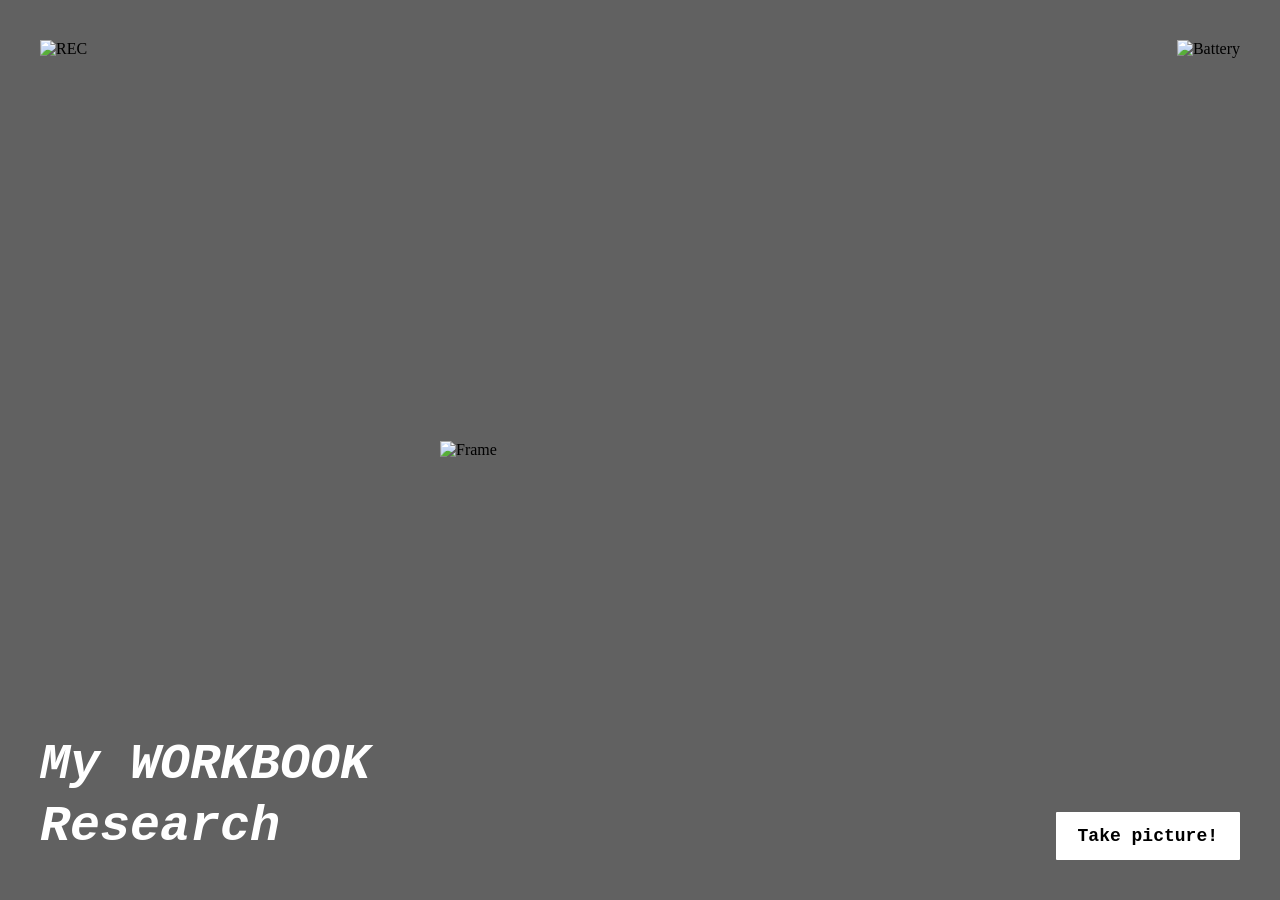
==== index.html @ 892e3127 "Add files via upload" ====
<!DOCTYPE html>
<head>
    <title>Main Camera Page</title>
    <link rel="stylesheet" href="styles.css">
</head>

<body>
    <div class="container">

<!--Video background of the page-->
        <video class="background-video" id="bg-video" autoplay muted loop>
            <source src="videos/vhs_tape.mp4" type="video/mp4">
        </video>
          <div id="bg-overlay"></div>

<!--Assets/icons of the page-->
        <img src="images/rec_asset.png" alt="REC" class="rec">
        <img src="images/battery_asset.png" alt="Battery" class="battery">
        <img src="images/frames_asset.png" alt="Frame" class="frame">
<!--Anchors-->
        <div class="links">
            <a href="weekspage.html">My WORKBOOK</a>
            <a href="research.html">Research</a>
        </div>
<!--Button to Take Photo-->
        <button class="shutter-btn" onclick="takePicture()">Take picture!</button>   

<!--White container to simulate flash-->
        <div id="flash"></div>
    </div>

<!--Simulate Flash: Code made with some assistance from Claude AI-->
    <script>
    function takePicture() {
        const flash = document.getElementById('flash');
        const video = document.getElementById('bg-video');
        const source = video.querySelector('source');

        // Flash
        flash.style.opacity = '1';
        setTimeout(() => flash.style.opacity = '0', 80);

        // Swap to new video
        source.src = 'videos/photos_taken.mp4';
        video.load();
        video.play();

        // Swap back after 3 seconds
        setTimeout(() => {
            source.src = 'videos/vhs_tape.mp4';
            video.load();
            video.play();
        }, 3000);
    }
    </script>

</body>
</html>
---- styles.css ----
* {   margin: 0;
            padding: 0;
            box-sizing: border-box;
        }


        #bg-overlay {
        position: absolute;
        inset: 0;
        background: rgba(0,0,0,0.62);
        z-index: 0;
        pointer-events: none;
        }

        .container {
            position: relative;
            width: 100vw;
            height: 100vh;
            overflow: hidden;
        }
        .background-video {
            position: absolute;
            top: 50%;
            left: 50%;
            min-width: 100%;
            min-height: 100%;
            transform: translate(-50%, -50%);
            z-index: -1;
        }
        .rec {
            position: absolute;
            top: 40px;
            left: 40px;
            height: 80px;
        }
        .battery {
            position: absolute;
            top: 40px;
            right: 40px;
            height: 80px;
        }
        .frame {
            position: absolute;
            top: 50%;
            left: 50%;
            transform: translate(-50%, -50%);
            width: 400px;
        }
        .links {
            position: absolute;
            bottom: 40px;
            left: 40px;
        }
        .links a {
            display: block;
            color: rgb(255, 255, 255);
            font-family: 'Courier New', monospace;
            font-weight: bold;
            font-style: italic;
            text-decoration: none;
            font-size: 50px;
            margin-bottom: 5px;
        }
        .links a:hover {
            text-decoration: underline;
            color: rgb(109, 0, 0);
        }

        #flash {
            position: absolute;
            inset: 0;
            background: rgb(140, 140, 140);
            z-index: 10;
            opacity: 0;
            pointer-events: none;
            transition: opacity 0.05s ease;
        }

        /* Button */
        .shutter-btn {
            position: absolute;
            bottom: 40px;
            right: 40px;
            z-index: 5;
            background: white;
            color: black;
            font-family: 'Courier New', monospace;
            font-weight: bold;
            font-size: 18px;
            padding: 14px 22px;
            border: none;
            cursor: pointer;
            border-radius: 1px;
        }
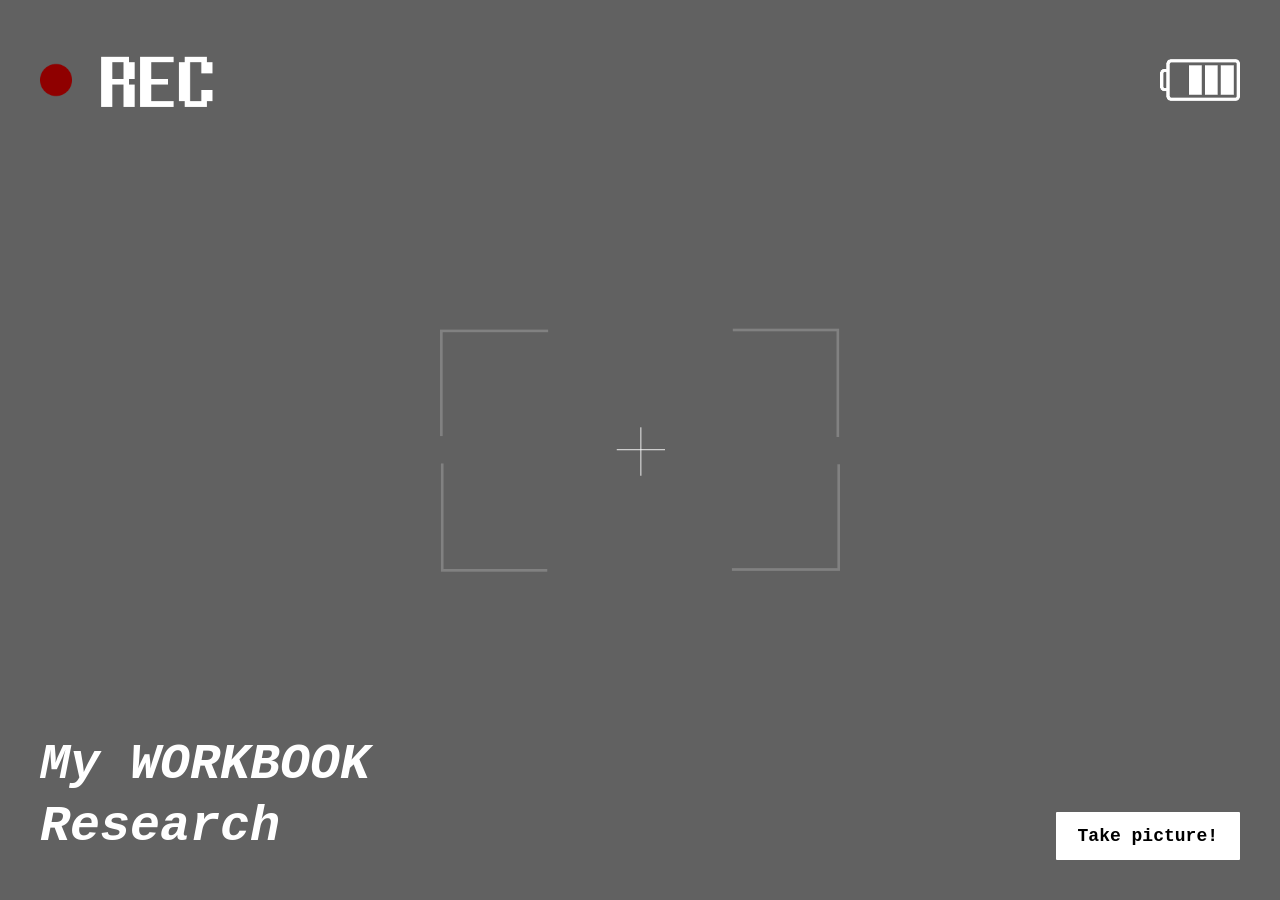
==== commit 04aa5172: "Add files via upload" ====
--- a/index.html
+++ b/index.html
@@ -17,11 +17,13 @@
         <img src="images/rec_asset.png" alt="REC" class="rec">
         <img src="images/battery_asset.png" alt="Battery" class="battery">
         <img src="images/frames_asset.png" alt="Frame" class="frame">
-<!--Anchors-->
+
+<!--Bottom left: Anchors-->
         <div class="links">
             <a href="weekspage.html">My WORKBOOK</a>
             <a href="research.html">Research</a>
         </div>
+        
 <!--Button to Take Photo-->
         <button class="shutter-btn" onclick="takePicture()">Take picture!</button>   
 
@@ -29,7 +31,7 @@
         <div id="flash"></div>
     </div>
 
-<!--Simulate Flash: Code made with some assistance from Claude AI-->
+<!--Simulate Flash: Code made with assistance and troubleshooting from Claude AI-->
     <script>
     function takePicture() {
         const flash = document.getElementById('flash');
--- a/styles.css
+++ b/styles.css
@@ -1,8 +1,9 @@
-        * {   margin: 0;
+         /* Assistance from Claude AI (received help on how to fill screen entirely)*/
+       * {   margin: 0;
             padding: 0;
             box-sizing: border-box;
         }
-
+        /* Assistance from Claude AI (received help on how to fill screen entirely): END*/
 
         #bg-overlay {
         position: absolute;
@@ -66,6 +67,7 @@
             color: rgb(109, 0, 0);
         }
 
+        /* Assistance from Claude AI */
         #flash {
             position: absolute;
             inset: 0;
@@ -75,8 +77,9 @@
             pointer-events: none;
             transition: opacity 0.05s ease;
         }
+        /* Assistance from Claude AI: END */
 
-        /* Button */
+
         .shutter-btn {
             position: absolute;
             bottom: 40px;
